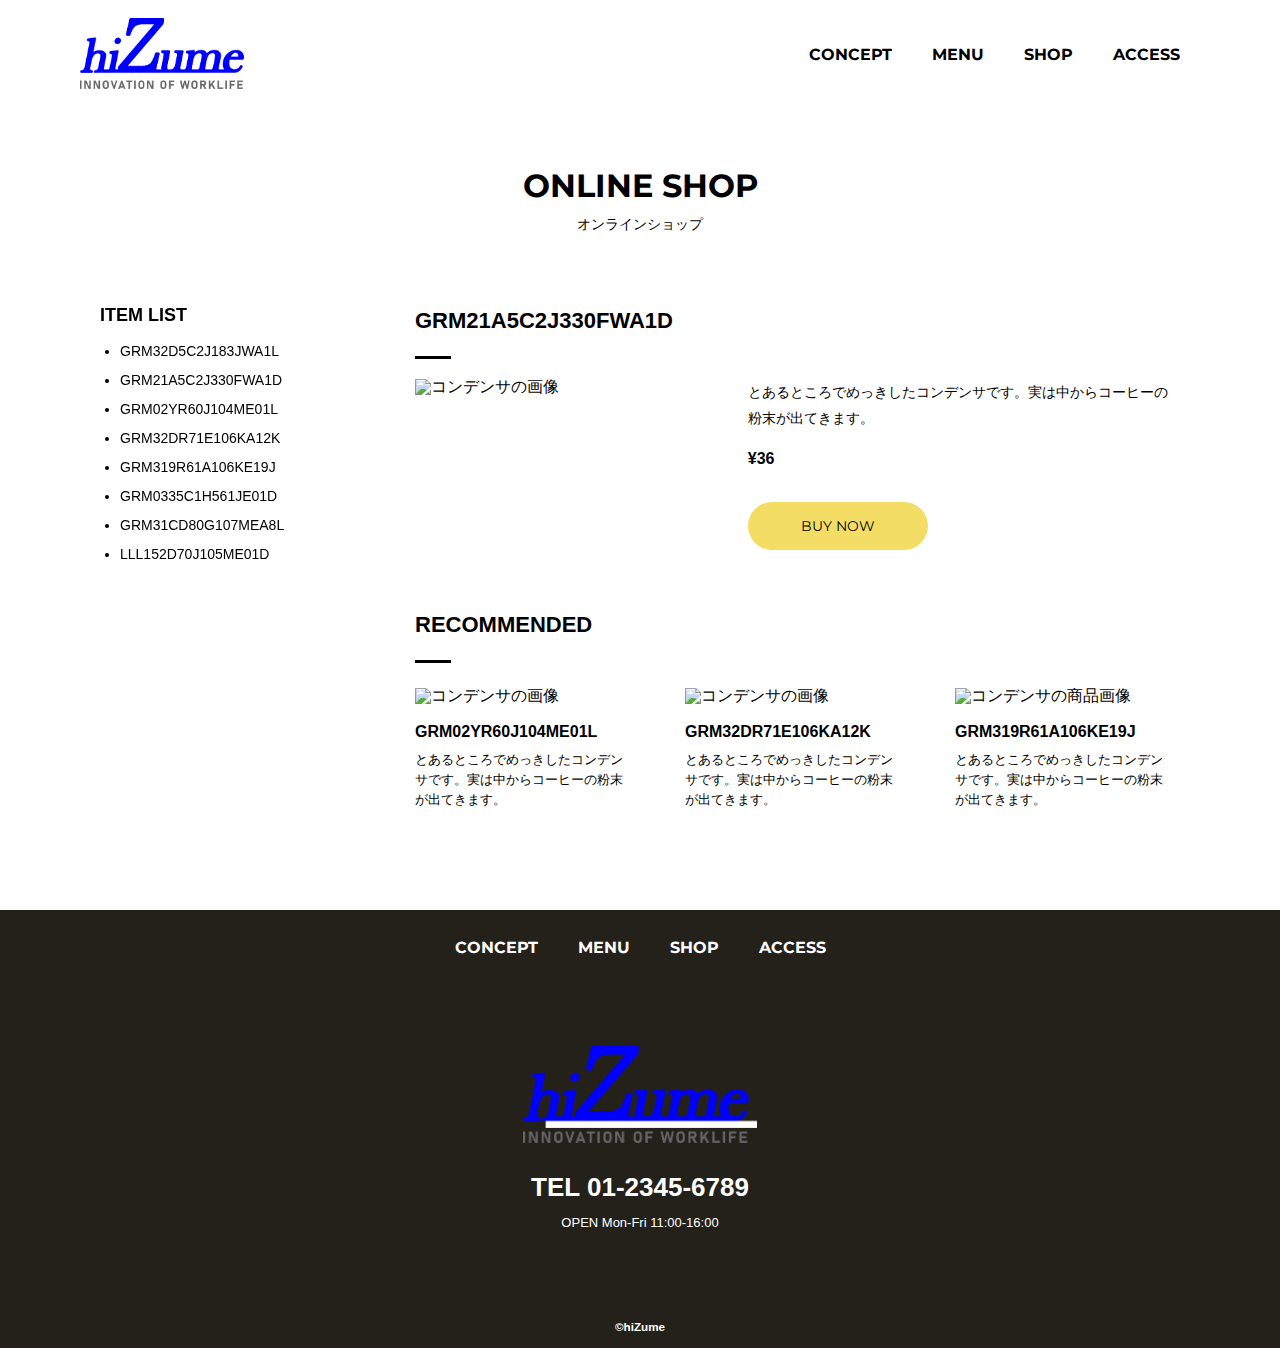
==== shop-detail2.html @ 1635a5ff "Add files via upload" ====
<!DOCTYPE html>
<html>

<head>
  <meta charset="UTF-8">
  <title>ONLINE SHOP｜KISSA official website</title>
  <meta name="description" content="カフェ「hiZume」のスタッフが厳選した、オンラインショップのページです。">
  <meta name="viewport" content="width=device-width">
  <script src="./js/toggle-menu.js"></script>
  <link href="./css/common.css" rel="stylesheet">
  <link href="./css/shop.css" rel="stylesheet">
  <link rel="preconnect" href="https://fonts.googleapis.com">
  <link rel="preconnect" href="https://fonts.gstatic.com" crossorigin>
  <link href="https://fonts.googleapis.com/css2?family=Montserrat:wght@700&display=swap" rel="stylesheet">
</head>

<body>

  <!-- headerここから -->
  <header class="header">
    <div class="header-inner">
      <a class="header-logo" href="./index.html">
        <img src="./images/common/hizume_white.png" alt="hizume">
      </a>
      <button class="toggle-menu-button"></button>
      <div class="header-site-menu">
        <nav class="site-menu">
          <ul>
            <li><a href="./concept.html">CONCEPT</a></li>
            <li><a href="./menu.html">MENU</a></li>
            <li><a href="./shop.html">SHOP</a></li>
            <li><a href="./access.html">ACCESS</a></li>
          </ul>
        </nav>
      </div>
    </div>
  </header>
  <!-- headerここまで -->

  <!-- mainここから -->
  <main class="main">
    <div class="title">
      <h1>ONLINE SHOP</h1>
      <p>オンラインショップ</p>
    </div>
    <div class="shop-contents">
      <div class="shop-item">
        <h2>GRM21A5C2J330FWA1D</h2>
        <div class="item-area">
          <img src="./images/shop/2.png" alt="コンデンサの画像">
          <div class="about-item">
            <p class="item-text">とあるところでめっきしたコンデンサです。実は中からコーヒーの粉末が出てきます。</p>
            <p class="item-price">¥36</p>
            <a href="https://corporate.murata.com/ja-jp/group/sabaemurata" target="_blank">BUY NOW</a>
          </div>
        </div>
        <div class="item-group recommended">
          <h2>RECOMMENDED</h2>
          <ul class="item-list">
            <li>
              <a href="./shop-detail3.html">
                <img src="./images/shop/3.png" alt="コンデンサの画像">
                <dl>
                  <dt>GRM02YR60J104ME01L</dt>
                  <dd>とあるところでめっきしたコンデンサです。実は中からコーヒーの粉末が出てきます。</dd>
                </dl>
              </a>
            </li>
            <li>
              <a href="./shop-detail4.html">
                <img src="./images/shop/4.png" alt="コンデンサの画像">
                <dl>
                  <dt>GRM32DR71E106KA12K</dt>
                  <dd>とあるところでめっきしたコンデンサです。実は中からコーヒーの粉末が出てきます。</dd>
                </dl>
              </a>
            </li>
            <li>
              <a href="./shop-detail5.html">
                <img src="./images/shop/5.png" alt="コンデンサの商品画像">
                <dl>
                  <dt>GRM319R61A106KE19J</dt>
                  <dd>とあるところでめっきしたコンデンサです。実は中からコーヒーの粉末が出てきます。</dd>
                </dl>
              </a>
            </li>
          </ul>
        </div>
      </div>
      <aside class="shop-menu">
        <div class="shop-menu-inner">
          <h2>ITEM LIST</h2>
          <ul>
            <li><a href="./shop-detail.html">GRM32D5C2J183JWA1L</a></li>
            <li><a href="./shop-detail2.html">GRM21A5C2J330FWA1D</a></li>
            <li><a href="./shop-detail3.html">GRM02YR60J104ME01L</a></li>
            <li><a href="./shop-detail4.html">GRM32DR71E106KA12K</a></li>
            <li><a href="./shop-detail5.html">GRM319R61A106KE19J</a></li>
            <li><a href="./shop-detail6.html">GRM0335C1H561JE01D</a></li>
            <li><a href="./shop-detail7.html">GRM31CD80G107MEA8L</a></li>
            <li><a href="./shop-detail8.html">LLL152D70J105ME01D</a></li>
          </ul>
        </div>
      </aside>
    </div>
  </main>
  <!-- mainここまで -->

  <!-- footerここから -->
  <footer class="footer">
    <nav class="site-menu">
      <ul>
        <li><a href="./concept.html">CONCEPT</a></li>
        <li><a href="./menu.html">MENU</a></li>
        <li><a href="./shop.html">SHOP</a></li>
        <li><a href="./access.html">ACCESS</a></li>
      </ul>
    </nav>
    <a class="footer-logo" href="./index.html">
      <img src="./images/common/hizume_black.png" alt="hizume">
    </a>
    <p class="footer-tel">TEL 01-2345-6789</p>
    <p class="footer-time">OPEN Mon-Fri 11:00-16:00</p>
    <p class="copyright"><small>&copy;hiZume</small></p>
  </footer>
  <!-- footerここまで -->

</body>

</html>
---- css/common.css ----
@charset "utf-8";

*,
::before,
::after {
  padding: 0;
  margin: 0;
  box-sizing: border-box;
}

ul,
ol {
  list-style: none;
}

a {
  color: inherit;
  text-decoration: none;
}

body {
  font-family: sans-serif;
  font-size: 16px;
  color: #000000;
  line-height: 1;
  background-color: #ffffff;
}

img {
  max-width: 100%;
}

.header-inner {
  max-width: 1200px;
  height: 110px;
  margin-left: auto;
  margin-right: auto;
  padding-left: 40px;
  padding-right: 40px;
  display: flex;
  justify-content: space-between;
  align-items: center;
}

.toggle-menu-button {
  display: none;
}

.header-logo {
  display: block;
  width: 170px;
}

.site-menu ul {
  display: flex;
}

.site-menu ul li {
  margin-left: 20px;
  margin-right: 20px;
}

.site-menu ul li a {
  font-family: 'Montserrat', sans-serif;
  font-weight: bold;
}

.footer {
  color: #ffffff;
  background-color: #24211b;
  padding-top: 30px;
  padding-bottom: 15px;
  display: flex;
  flex-direction: column;
  align-items: center;
}

.footer-logo {
  display: block;
  width: 235px;
  margin-top: 90px;
}

.footer-tel {
  font-size: 26px;
  font-weight: bold;
  margin-top: 28px;
}

.footer-time {
  font-size: 13px;
  margin-top: 16px;
}

.copyright {
  font-size: 14px;
  font-weight: bold;
  margin-top: 90px;
}

@media (max-width: 800px) {
  .site-menu ul {
    display: block;
    text-align: center;
  }

  .site-menu li {
    margin-top: 20px;
  }

  .header {
    position: fixed;
    top: 0;
    left: 0;
    right: 0;
    background-color: #ffffff;
    height: 50px;
    z-index: 10;
    box-shadow: 0 3px 6px rgba(0, 0, 0, 0.1);
  }

  .header-inner {
    padding-left: 20px;
    padding-right: 20px;
    height: 100%;
    position: relative;
  }

  .header-logo {
    width: 100px;
  }

  .header-site-menu {
    position: absolute;
    top: 100%;
    left: 0;
    right: 0;
    color: #ffffff;
    background-color: #736E62;
    padding-top: 30px;
    padding-bottom: 50px;
    display: none;
  }

  .header-site-menu.is-show {
    display: block;
  }

  .toggle-menu-button {
    display: block;
    width: 44px;
    height: 34px;
    background-image: url(../images/common/icon-menu.png);
    background-size: 50%;
    background-position: center;
    background-repeat: no-repeat;
    background-color: transparent;
    border: none;
    border-radius: 0;
    outline: none;
  }

  .main {
    padding-top: 50px;
  }

  .footer-logo {
    margin-top: 60px;
  }

  .footer-tel {
    font-size: 20px;
  }

  .copyright {
    margin-top: 50px;
  }
}
---- css/shop.css ----
@charset "utf-8";

.title {
  display: flex;
  flex-direction: column;
  align-items: center;
  margin-top: 60px;
}

.title h1 {
  font-family: 'Montserrat', sans-serif;
  font-size: 32px;
  font-weight: bold;
}

.title p {
  font-size: 14px;
  margin-top: 15px;
}

.shop-contents {
  width: 1080px;
  max-width: 90%;
  margin-top: 75px;
  margin-left: auto;
  margin-right: auto;
  display: flex;
  justify-content: space-between;
  flex-direction: row-reverse;
}

.shop-item {
  flex-grow: 1;
  max-width: 765px;
}

.shop-item h2 {
  font-size: 22px;
  font-weight: bold;
  line-height: 30px;
}

.shop-item h2::after {
  content: '';
  display: block;
  width: 36px;
  height: 3px;
  background-color: #000000;
  margin-top: 20px;
}

.item-list {
  margin-top: 25px;
  display: grid;
  grid-template-columns: repeat(auto-fit, 220px);
  column-gap: 50px;
  row-gap: 40px;
}

.item-list a {
  display: block;
  transition-duration: 0.2s;
}

.item-list a:hover {
  transform: scale(1.05);
}

.item-list dl {
  margin-top: 20px;
}

.item-list dt {
  font-weight: bold;
}

.item-list dd {
  font-size: 13px;
  line-height: 20px;
  margin-top: 10px;
}

.shop-menu {
  flex-shrink: 0;
  margin-right: 60px;
  position: relative;
}

.shop-menu-inner {
  position: sticky;
  top: 30px;
  left: 0;
  right: 0;
}

.shop-menu-inner h2 {
  font-size: 18px;
  font-weight: bold;
}

.shop-menu-inner ul {
  list-style-type: disc;
  margin-top: 20px;
  margin-left: 20px;
}

.shop-menu-inner li {
  font-size: 14px;
  margin-top: 15px;
}

.item-area {
  margin-top: 20px;
  display: flex;
}

.item-area img {
  width: 50%;
  max-width: 380px;
}

.about-item {
  margin-left: 30px;
}

.about-item .item-text {
  font-size: 14px;
  line-height: 26px;
}

.about-item .item-price {
  font-weight: bold;
  margin-top: 20px;
}

.about-item a {
  background-color: #f4dd64;
  display: inline-block;
  min-width: 180px;
  line-height: 48px;
  border-radius: 24px;
  font-family: 'Montserrat', sans-serif;
  font-size: 14px;
  text-align: center;
  margin-top: 35px;
}

.about-item a:hover {
  background-color: #d8b500;
}

.recommended {
  margin-top: 60px;
}

.footer {
  margin-top: 100px;
}

@media (max-width: 800px) {
  .shop-contents {
    display: block;
    max-width: 100%;
    margin-top: 60px;
  }

  .shop-item {
    max-width: 540px;
    margin-left: auto;
    margin-right: auto;
    padding-left: 20px;
    padding-right: 20px;
  }

  .item-list {
    grid-template-columns: repeat(2, 1fr);
    column-gap: 35px;
  }

  .shop-menu {
    background-color: #f8f8f8;
    padding-top: 50px;
    padding-bottom: 50px;
    margin-top: 60px;
    margin-right: 0;
  }

  .shop-menu-inner {
    max-width: 540px;
    margin-left: auto;
    margin-right: auto;
    padding-left: 20px;
    padding-right: 20px;
  }

  .item-area {
    display: block;
  }

  .item-area img {
    width: 100%;
    max-width: 100%;
  }

  .about-item {
    margin-top: 20px;
    margin-left: 0;
  }

  .about-item a {
    width: 100%;
  }

  .footer {
    margin-top: 0;
  }
}
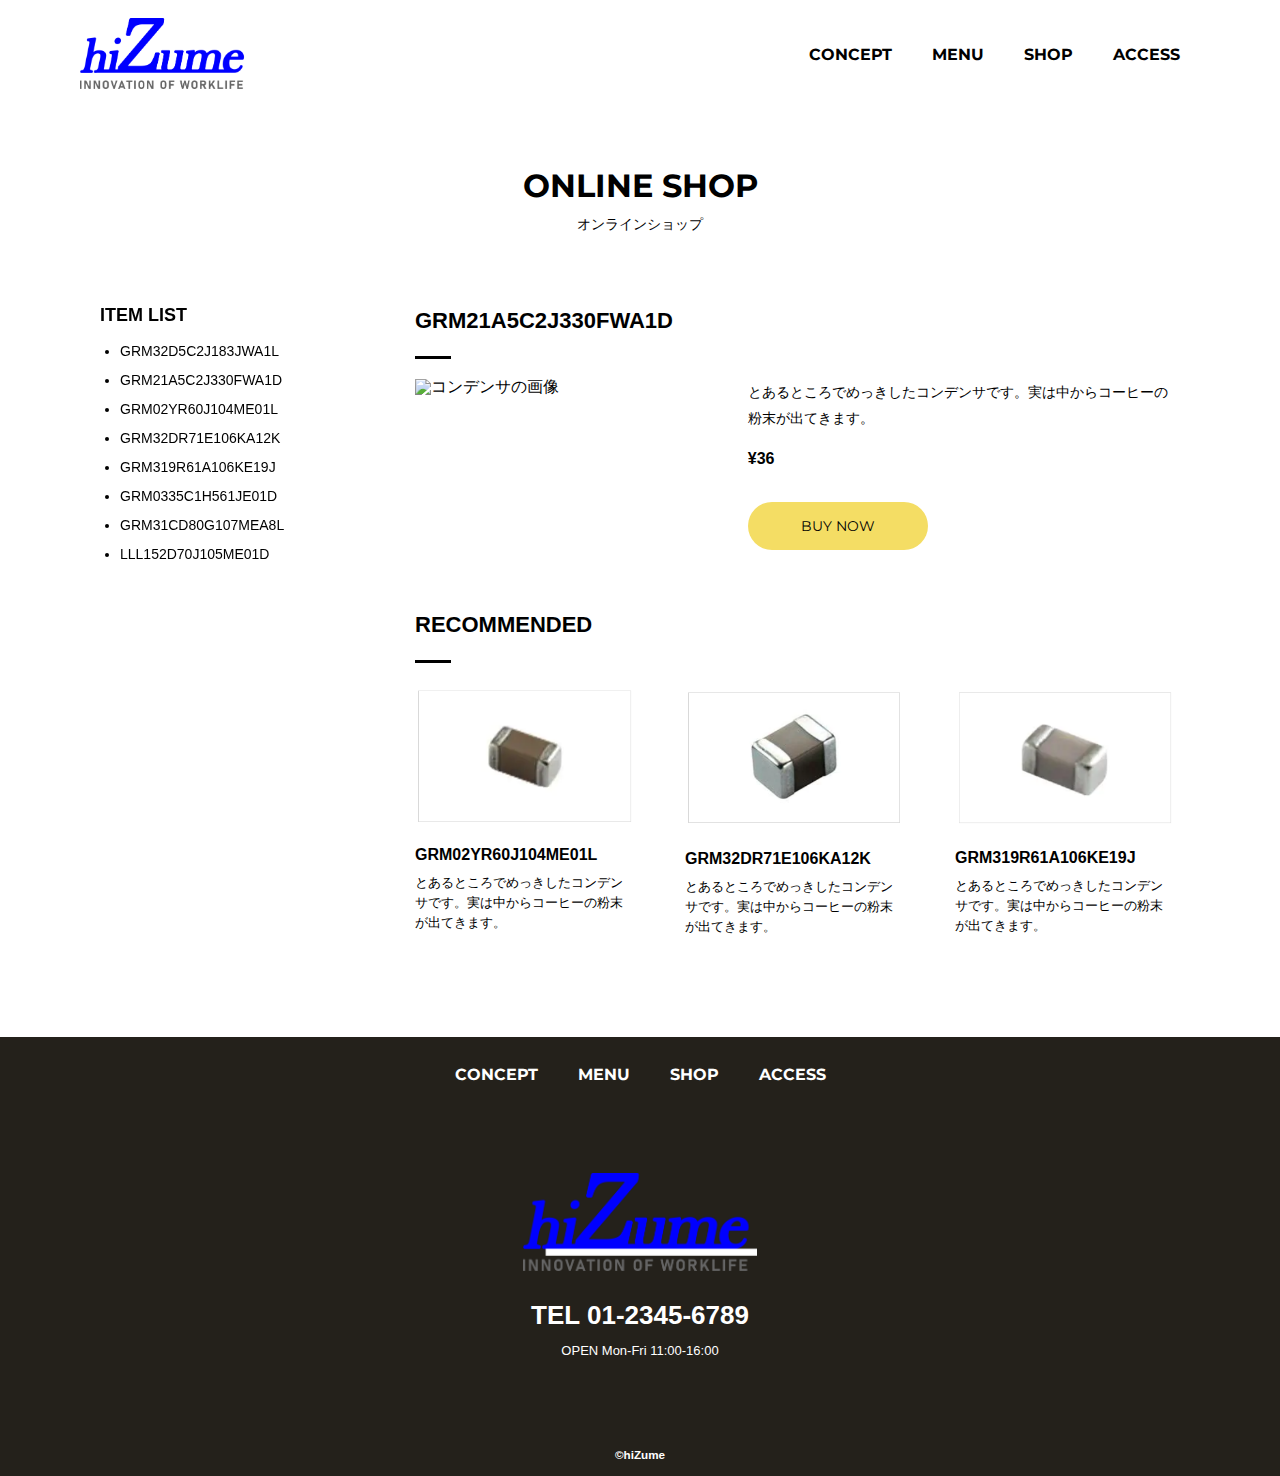
==== commit 35ae4a43: "Update shop-detail2.html" ====
--- a/shop-detail2.html
+++ b/shop-detail2.html
@@ -59,7 +59,7 @@
           <ul class="item-list">
             <li>
               <a href="./shop-detail3.html">
-                <img src="./images/shop/3.png" alt="コンデンサの画像">
+                <img src="./images/shop/3.PNG" alt="コンデンサの画像">
                 <dl>
                   <dt>GRM02YR60J104ME01L</dt>
                   <dd>とあるところでめっきしたコンデンサです。実は中からコーヒーの粉末が出てきます。</dd>
@@ -68,7 +68,7 @@
             </li>
             <li>
               <a href="./shop-detail4.html">
-                <img src="./images/shop/4.png" alt="コンデンサの画像">
+                <img src="./images/shop/4.PNG" alt="コンデンサの画像">
                 <dl>
                   <dt>GRM32DR71E106KA12K</dt>
                   <dd>とあるところでめっきしたコンデンサです。実は中からコーヒーの粉末が出てきます。</dd>
@@ -77,7 +77,7 @@
             </li>
             <li>
               <a href="./shop-detail5.html">
-                <img src="./images/shop/5.png" alt="コンデンサの商品画像">
+                <img src="./images/shop/5.PNG" alt="コンデンサの商品画像">
                 <dl>
                   <dt>GRM319R61A106KE19J</dt>
                   <dd>とあるところでめっきしたコンデンサです。実は中からコーヒーの粉末が出てきます。</dd>
@@ -127,4 +127,4 @@
 
 </body>
 
-</html>+</html>
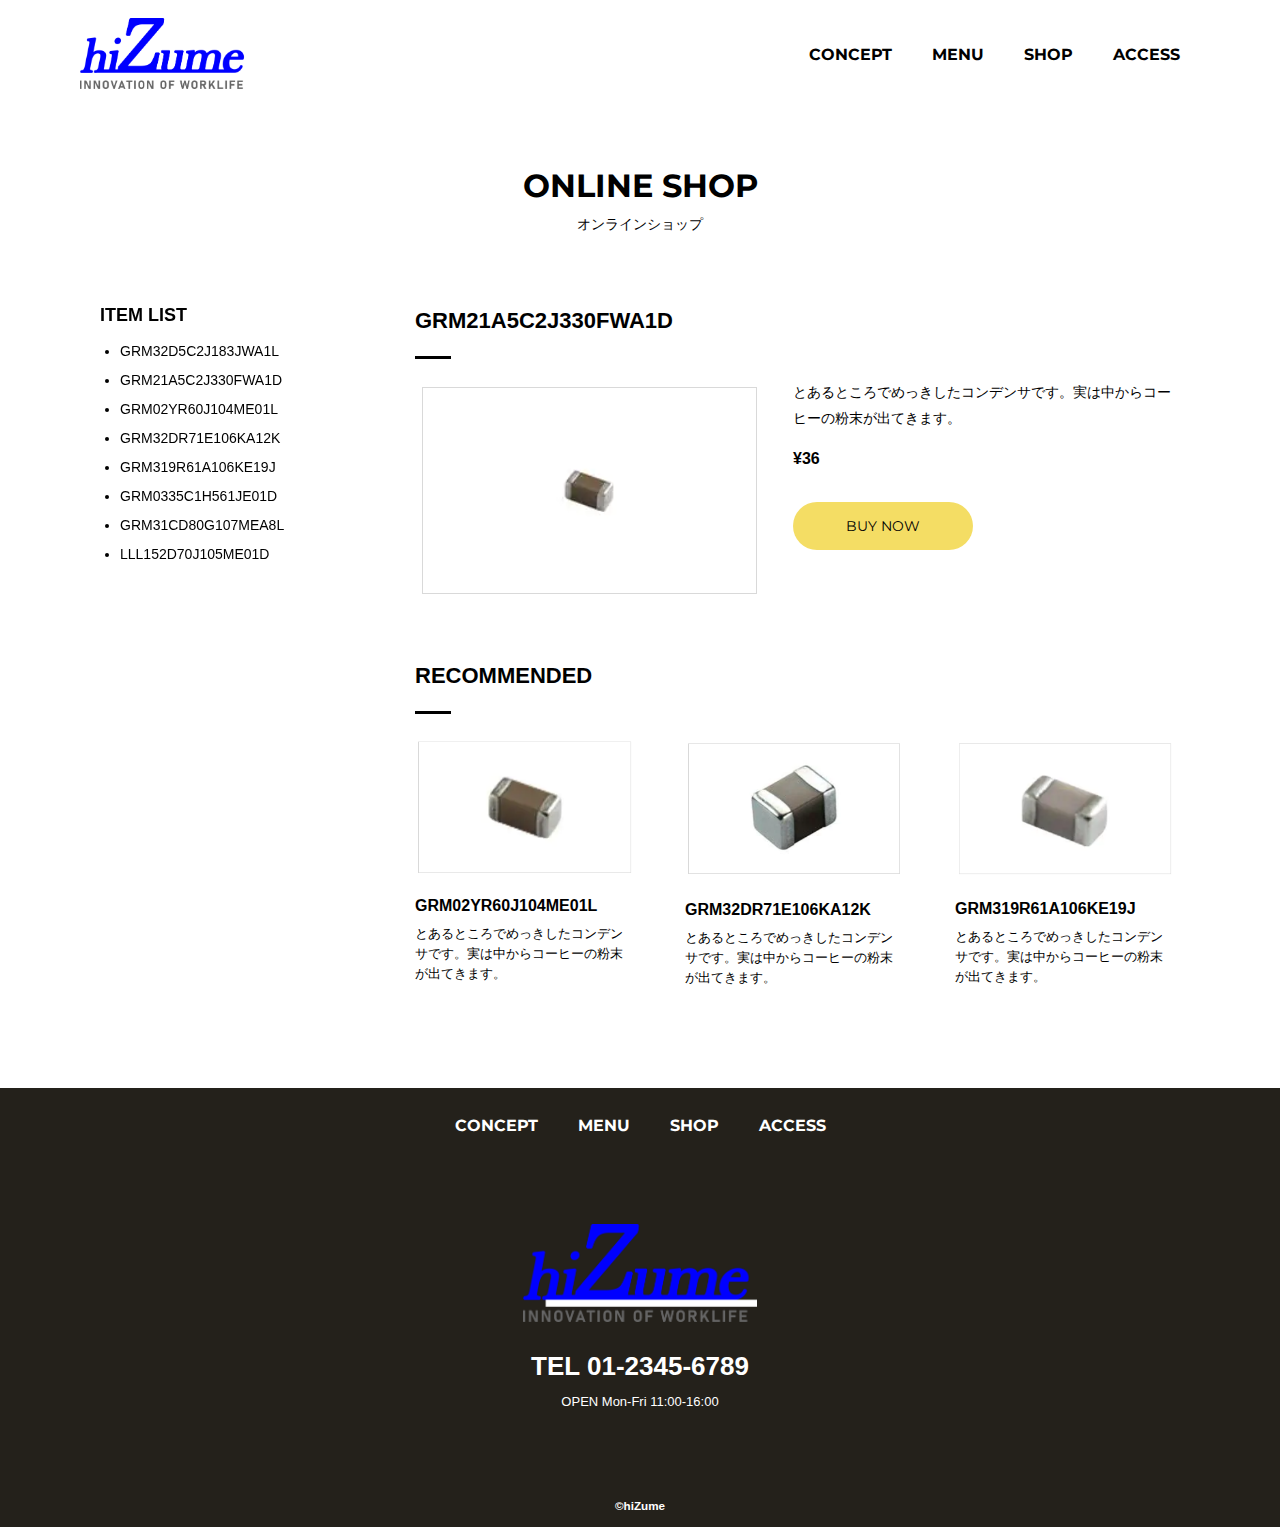
==== commit 6e921bd4: "Update shop-detail2.html" ====
--- a/shop-detail2.html
+++ b/shop-detail2.html
@@ -47,7 +47,7 @@
       <div class="shop-item">
         <h2>GRM21A5C2J330FWA1D</h2>
         <div class="item-area">
-          <img src="./images/shop/2.png" alt="コンデンサの画像">
+          <img src="./images/shop/2.PNG" alt="コンデンサの画像">
           <div class="about-item">
             <p class="item-text">とあるところでめっきしたコンデンサです。実は中からコーヒーの粉末が出てきます。</p>
             <p class="item-price">¥36</p>
